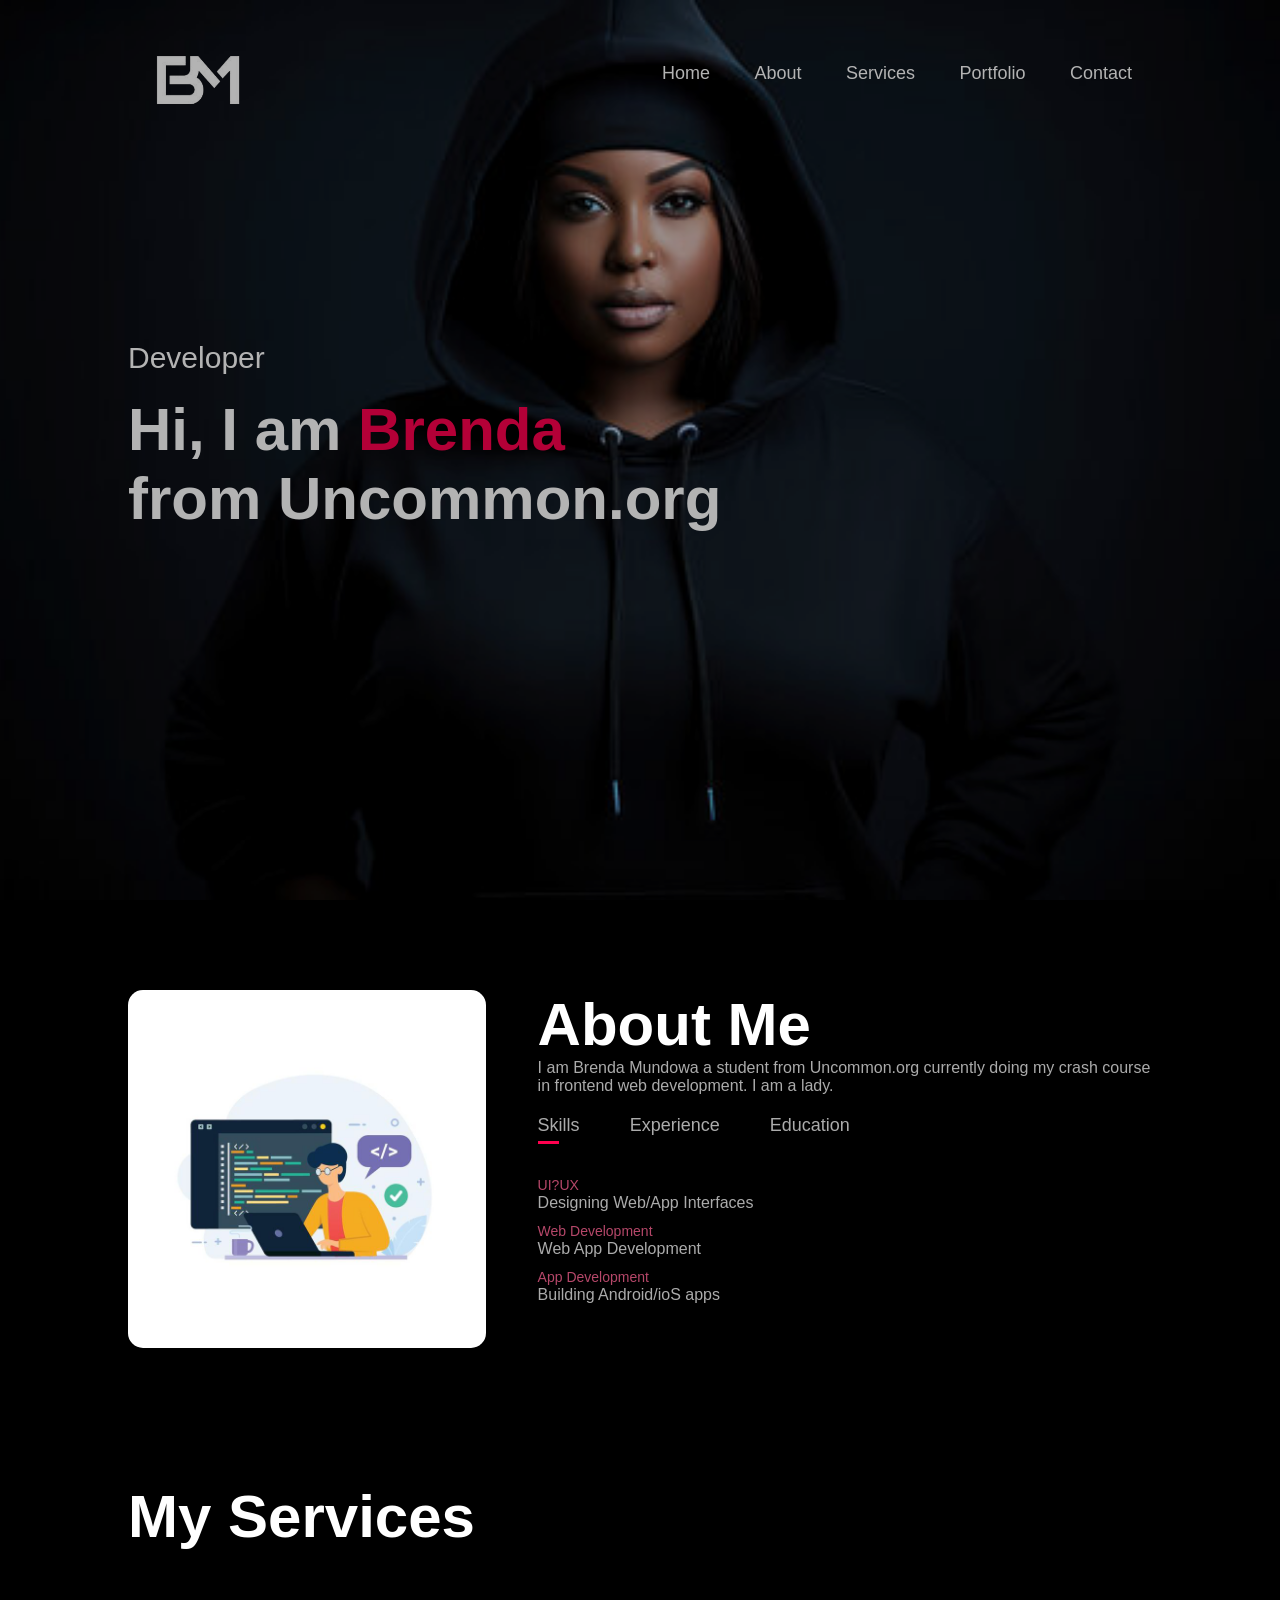
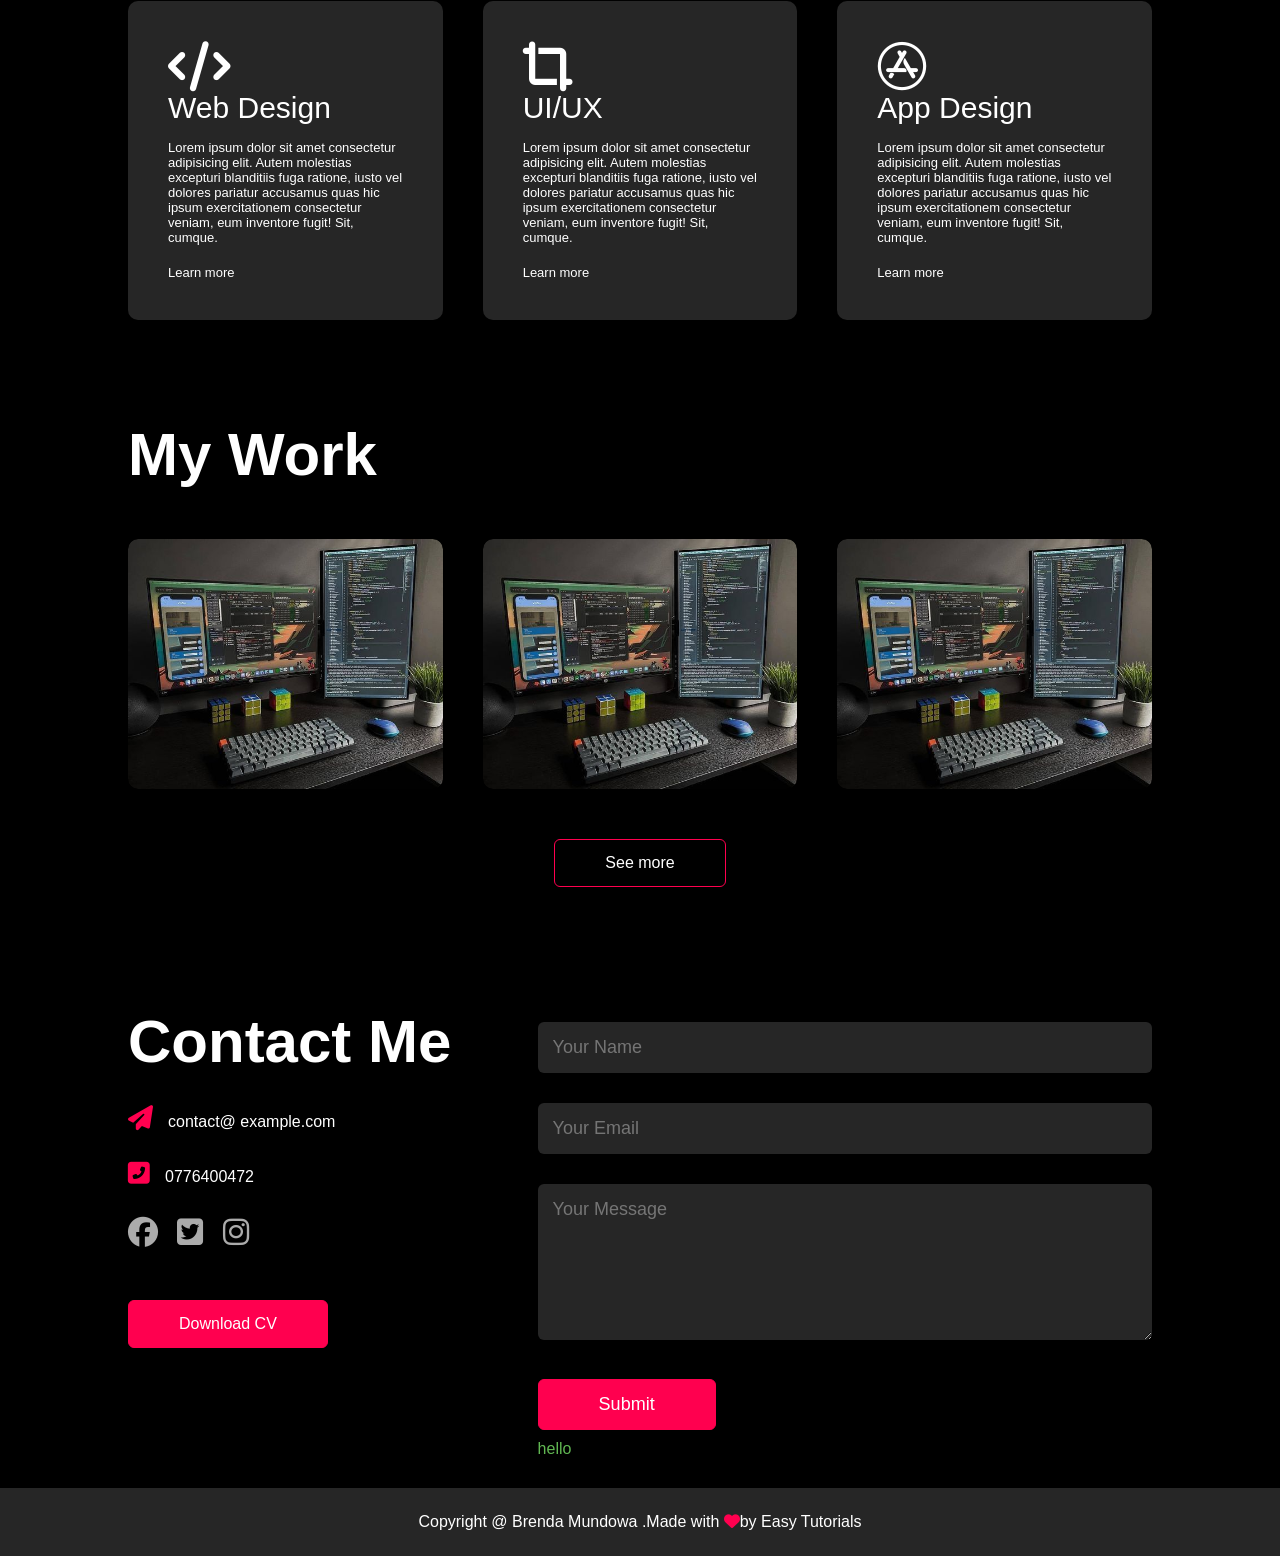
==== Index.html @ cc6803a9 "first commit" ====
<!DOCTYPE html>
<html lang="en">
<head>
    <meta charset="UTF-8">
    <meta name="viewport" content="width=device-width, initial-scale=1.0">
    <title>Personal Portfolio</title>
    <link rel="stylesheet" href="./css/style.css">
    <link rel="stylesheet" href="https://cdnjs.cloudflare.com/ajax/libs/font-awesome/6.6.0/css/all.min.css" integrity="sha512-Kc323vGBEqzTmouAECnVceyQqyqdsSiqLQISBL29aUW4U/M7pSPA/gEUZQqv1cwx4OnYxTxve5UMg5GT6L4JJg==" crossorigin="anonymous" referrerpolicy="no-referrer" />
   
</head>
<body>
    <div id="header">
<div class="container">
    <nav>
        <img src="./images/Bm__7_922_imagens__fotos_e_ilustrações_stock_livres_de_direitos___Shutterstock-removebg-preview (2).png" width="15px" class="logo">
        <ul id="sidemenu">
            <li><a href="#header"> Home</a></li>
            <li><a href="#about"> About</a></li>
            <li><a href="#services"> Services</a></li>
            <li><a href="#portfolio"> Portfolio</a></li>
            <li><a href="# contact"> Contact</a></li>
            <i class="fas fa-times" onclick="closemenu()"></i>
        </ul>
     <i class="fas fa-bars" onclick="openmenu()"></i>   
    </nav>
    <div class="header-text">
        <p>Developer</p>
        <h1>Hi, I am <span>Brenda</span> <br>from Uncommon.org</h1>

    </div>
</div>
    </div>
  <!-- this is my about section  -->
    <div id="about" >
       <div class="container">
        <div class="row">
            <div class="about-col-1">
                <img src="./images/Programmer working on web and application development on computer.jpg" alt="">
            </div>
            <div class="about-col-2">
                <h1 class="sub-title">About Me</h1>
                <p>I am Brenda Mundowa a student from Uncommon.org currently
                     doing my crash course in  frontend web development.
                    I am a lady.
                </p>
                <div class="tab-titles">
                    <p class="tab-links active-link" onclick="opentab('skills')">Skills</p>
                    <p class="tab-links" onclick="opentab('experience')">Experience</p>
                    <p class="tab-links" onclick="opentab('education')">Education</p>
                </div>
                <div  class="tab-contents active-tab" id="skills">
                    <ul>
                        <li> <span> UI?UX</span> <br>Designing Web/App Interfaces</li>
                        <li> <span> Web Development</span> <br> Web App Development</li>
                        <li> <span> App Development</span> <br>Building Android/ioS apps</li>
                    </ul>
                </div>
                
                <div class="tab-contents"  id="experience">
                    <ul>
                        <li> <span> 2021-Current</span> <br>UI/UX Design Training at Uncommon.org</li>
                        <li> <span> 2019-2021</span> <br> UI/UX Design Executive at Coin Digital Ltd</li>
                        <li> <span> App Development</span> <br>Internship at ekart eCommerce.</li>
                    </ul>
                </div>
                <div class="tab-contents" id="education">
                    <ul>
                        <li> <span> 2016</span> <br>UI/UX Design Training at ET Institute</li>
                        <li> <span> 2016</span> <br> MBA from MT Bangalore.</li>
                        <li> <span> 2016</span> <br>BBA from ISM Bangalore.</li>
                    </ul>
                </div>
            </div>
         </div>
        </div>
       </div>
    </div>
    <!-- this is my Services section  -->
     <div id="services">
        <div class="container">
            <h1 class="sub-title"> My Services</h1>
            <div class="services-list">
           <div>
            <i class="fas fa-code"></i>
            <h2>Web Design</h2>
            <p>Lorem ipsum dolor sit amet consectetur adipisicing elit. Autem molestias excepturi blanditiis fuga ratione, iusto vel dolores pariatur accusamus quas hic ipsum exercitationem consectetur
                 veniam, eum inventore fugit! Sit, cumque.</p>
                 <a href="#">Learn more</a>
           </div>
           <div>
            <i class="fas fa-crop-alt"></i>
            <h2>UI/UX</h2>
            <p>Lorem ipsum dolor sit amet consectetur adipisicing elit. Autem molestias excepturi blanditiis fuga ratione, iusto vel dolores pariatur accusamus quas hic ipsum exercitationem consectetur
                 veniam, eum inventore fugit! Sit, cumque.</p>
                 <a href="#">Learn more</a>
           </div>
           <div>
            <i class="fab fa-app-store"></i>
            <h2>App Design</h2>
            <p>Lorem ipsum dolor sit amet consectetur adipisicing elit. Autem molestias excepturi blanditiis fuga ratione, iusto vel dolores pariatur accusamus quas hic ipsum exercitationem consectetur
                 veniam, eum inventore fugit! Sit, cumque.</p>
                 <a href="#">Learn more</a>
           </div>
            </div>
        </div>
     </div>
     <!-- this is my Portfolio  -->
      <div id="portfolio">
        <div class="container">
          <h1 class="sub-title"> My Work</h1>  
          <div class="work-list">
            <div class="work">
                <img src="./images/Dual Screen Workstation.jpg" width="100px" >
                <div class="layer">
                   <h3>Social Media App</h3> 
                   <p>The app connects you to the talented people around the world
                     Download it from play store</p>
                     <a href="#"><i class="fas fa-external-link-alt"> </i></a>
                </div>
            </div>
            <div class="work">
                <img src="./images/Dual Screen Workstation.jpg" width="100px" >
                <div class="layer">
                    <h3>Music App</h3> 
                    <p>The app connects you to the talented people around the world
                      Download it from play store</p>
                      <a href="#"><i class="fas fa-external-link-alt"> </i></a>
                 </div>
            </div>
            <div class="work">
                <img src="./images/Dual Screen Workstation.jpg" width="100px" >
                <div class="layer">
                    <h3>Online Shopping App</h3> 
                    <p>The app connects you to the talented people around the world
                      Download it from play store</p>
                      <a href="#"><i class="fas fa-external-link-alt"></i></a>
                 </div>
            </div>
          </div>
          <a href="#" class="btn"> See more</a>
        </div>
      </div>
      <!-- this is my contact section  -->
       <div id="contact">
        <div class="container">
            <div class="row">
                <div class="contact-left">
                    <h1 class="sub-title"> Contact Me</h1>
                    <p><i class="fas fa-paper-plane"></i>contact@ example.com</p>
                    <p> <i class="fas fa-phone-square-alt"></i>0776400472</p>
                    <div class="social-icons">
                    <a href="https://facebook.com/"><i class="fab fa-facebook "></i></a>
                    <a href=""><i class="fab fa-twitter-square "></i></a>
                    <a href=""><i class="fab fa-instagram "></i></a>
                    <a href=""><i class="fab linkedin "></i></a>
                </div>
            
                <div>
                    <a href="./images/brenda mundowa.doc" download class="btn btn2">Download CV</a>
                </div>
            </div>
                <div class="contact-right">
                <form name="submit-to-google-sheet">
                    <input type="text" name="Name" placeholder="Your Name" required>
                    <input type="text" name="Email" placeholder="Your Email" required>
                     <textarea name="Message" rows="6" placeholder="Your Message"></textarea>
                     <button type="submit" class="btn btn2">Submit</button>

                </form>
                
                <span id="msg">hello</span>
            </div>
        </div>
       </div>
       <div class="copyright">
        <p> Copyright @ Brenda Mundowa .Made with <i class="fas fa-heart" ></i>by Easy Tutorials</p>
       </div>
    </div>
    <script>

   var tablinks = document.getElementsByClassName("tab-links");    
   var tabcontents = document.getElementsByClassName("tab-contents");    
    function opentab(tabname){
        for(tablink of tablinks){
             tablink.classList.remove("active-link");

    }
        for(tabcontent  of tabcontents){
        tabcontent.classList.remove("active-tab");
    }
    event.currentTarget.classList.add("active-link");
    document.getElementById(tabname).classList.add("active-tab");
  
    }
   
    </script>
    <script>
        var sidemeu = document.getElementById("sidemenu");
        function openmenu(){
            sidemeu.style.right = "0";
            
        }
        function closemenu(){
            sidemeu.style.right = "-200px";

        }

    </script>
    <script>
    const scriptURL = "https://script.google.com/macros/s/AKfycbx6pOJKd--6jMdIBgrar7APJxPmO7_d6mEHmMBy56oI2-ceFPCrRtkb4kfU8TaHZUOZCg/exec"
    const form = documemt.forms['submit-to-google-sheet']

    const message = document.getElementById("msg")

    form.addEventlistener('submit', e => {
        e.preventDefault()
        fetch(scriptURL,{ method: 'POST', body: new FormData(form)})
        .then(response => {
        msg.innerHTML = "Message sent successfully"
        setTimeout(function(){
            msg.innerHTML = ""
        } ,5000)
        form.reset()
    })
        .catch(error => console.error('Error!', error.message))

    })

    </script>
    
</body>
</html>
---- css/style.css ----
*{
    margin: 0;
    padding: 0;
    font-family: 'Poppins', sans-serif;
    box-sizing: border-box;


}
html{
    scrollbar-width: smooth;
}
body{
    background: #000;
    color: #ffff;
}
#header{
    width: 100%;
    height: 100vh;
    background-image: url(../images/hero.jpg);
opacity: 0.7;
    background-size: cover;
    background-position: top center;
}
.container{
    padding: 10px 10%;
}
nav{
    display: flex;
    align-items: center;
    justify-content: space-between;
    flex-wrap: wrap;
}
.logo{
    width: 140px;
    
}
nav ul li {
    display: inline-block;
    list-style: none;
    margin: 10px 20px;
}
nav ul li a{
    color: #ffff;
    text-decoration: none;
    font-size: 18px;
    position: relative;
    
}
nav ul li a::after{
    content:'';
    width: 0 ;
    height: 3px;
    background: #ff004f;
    position: absolute;
    left: 0;
    bottom: -6px;
    transition: 0.5s;
}
nav ul li a:hover::after{
width: 100%;

}
.header-text{
    margin-top: 20%;
    font-size: 30px;
}
.header-text h1{
    font-size: 60px;
    margin-top: 20px;
}
.header-text h1 span{
    color: #ff004f;
     
}
/* this is my about  styles */
#about{
    padding: 80px 0;
    color: #ababab;
}
.row{
    display: flex;
    justify-content: space-between;
    flex-wrap: wrap;
}
.about-col-1{
    flex-basis: 35%; 
}
.about-col-1 img{
    width: 100%;
    border-radius: 15px;
}
.about-col-2{
    flex-basis: 60%;
}
.sub-title{
    font-size: 60px;
    font-weight: 600;
    color: #ffff;
}
.tab-titles{
    display: flex;
    margin: 20px 0 40px;
}
.tab-links{
    margin-right: 50px;
    font-size: 18px;
    font-weight: 500;
    cursor: pointer;
    position: relative;
}
.tab-links::after{
 content: '';   
 width: 0;
 height: 3px;
 background: #ff004f;
 position: absolute;
 left: 0;
 bottom: -8px;
 transition: 0.5s;


}
.tab-links.active-link::after{
    width: 50%;

}
.tab-contents ul li{
    list-style: none;
  margin: 10px 0;

}
.tab-contents ul li span{
    color: #b54769;
    font-size: 14px;
}
.tab-contents{
    display: none;
}
.tab-contents.active-tab{
    display: block;
}
/* services section styles */ 
#services{
    padding: 30px 0;
}
.services-list{
    display: grid;
    grid-template-columns: repeat( auto-fit, minmax(250px,1fr));
    grid-gap: 40px;
    margin-top: 50px;
}
.services-list div{
    background: #262626;
    padding: 40px;
    font-size: 13px;
    font-weight: 300;
    border-radius: 10px;
    transition: background 0.5s, transform  0.5s;
}
.services-list div i{
    font-size: 50px;
    margin-bottom: 3opx;
}
.services-list div h2{
    font-size: 30px;
    font-weight: 500;
    margin-bottom: 15px;
}
.services-list div a{
    text-decoration: none;
    color: #fff;
    font: size 12px; 
    margin-top: 20px;
    display: inline-block;
}
.services-list div:hover{
    background: #ff004f;
    transform: translateY(-10px);

}
/* my portfolio section styles  */
#portfolio{
    padding: 50px 0;
}
.work-list{ 
    display: grid;
    grid-template-columns: repeat( auto-fit, minmax(250px,1fr));
    grid-gap: 40px;
    margin-top: 50px;
}
.work{
  border-radius:10px;  
  position: relative;
  overflow: hidden;
}
.work img{
    width: 100%;
    border-radius: 10px;
    display: block;
    transition: transform 0.5s;
}
.layer{
    width: 100%;
    height: 0%;
    background: linear-gradient(rgba(0,0,0,0.6), #ff004f);
    border-radius: 10px;
    position: absolute;
 left: 0;
 bottom: 0;
 overflow: hidden;
 display: flex;
 align-items: center;
 justify-content: center;
 flex-direction: column;
 padding: 0 40px;
 text-align: center;
 font-size: 14px;
transition: height 0,5s;
}
.layer h3{
    font-weight: 500;
    margin-bottom: 20px;
}
.layer a{
    margin-top: 20px;
    color:#ff004f ;
    text-decoration: none;
    font-size: 18px;
    line-height: 60px;
    background: #fff;
    width: 60px;
    height: 60px;
    border-radius:50%;
    text-align: center;
}
.work:hover img{
    transform: scale(1.1);
}
.work:hover .layer{
    height: 100%;
}
.btn{
    display: block;
    margin:50px auto;
    width: fit-content;
    border:1px solid #ff004f;
    padding: 14px 50px;
    border-radius: 6px;
    text-decoration: none;
color: #fff;
transition: background 0 .5s;
}
.btn:hover{
    background: #ff004f;
}
/* my contact section styles  */
.contact-left{
    flex-basis: 35%;
}
.contact-right{
    flex-basis: 60%;

}
.contact-left p{
    margin-top: 30px;
}
.contact-left p i{
    color: #ff004f;
    margin-right: 15px;
    font-size: 25px;
}
.social-icons{
    margin-top: 30px ;
}
.social-icons a{
    text-decoration:none ;
    font-size: 30px;
    margin-right: 15px;
    color: #ababab;
    display: inline-block;
    transition: transform o.5s;
}
.social-icons a:hover{
    color: #ff004f;
    transform: translateY(-5px);

}
.btn.btn2{
    display: inline-block;
    background: #ff004f;
}
.contact-right form{
    width: 100%;
}
form input, form textarea{
   width: 100%; 
   border: 0;
   outline: none;
   background: #262626;
   padding: 15px;
   margin: 15px 0;
   color: #fff;
   font-size: 18px;
   border-radius: 6px;
}
form .btn2{
    padding: 14px 60px;
    font-size: 18px;
    margin-top: 20px;
    cursor: pointer;

}
.copyright{
   width: 100%; 
   text-align: center;
   padding: 25px 0;
   background: #262626;
font-weight: 300;
margin-top: 20px;
}
.copyright i{
   color: #ff004f; 
}
/* ------------------------ csss for small screens  */
nav .fas{
    display: none;
}
@media only screen and (max-width: 600px){
    #header{
        background-image: url(../images/Doom\ and\ Gloom\,\ the\ life\ of\ a\ dev.jpg);
         
    }
    .header-text{
        margin-top: 100%;
        font-size: 16px;
    }
    .header-text h1{
        font-size:30px ;
    }
    nav .fas{
        display: block;
        font-size: 25px;
    }
    nav ul{
        background:#ff004f ;
        position: fixed;
        top: 0;
        right: -200px;
        width: 200px;
        height: 100vh;
        padding-top: 50px;
        z-index: 2;
        transition: right 0.5s;
    }
    nav ul li{
        display: block;
        margin: 25px;

    }
    nav ul .fas{
        position: absolute;
        top: 25px;
        cursor: pointer;
    }
.sub-title{
    font-size: 40px;
}
.about-col-1, .about-col-2{
    flex-basis: 100%;

}
.about-col-1{
    margin-bottom: 30px;

}
.about-col-2{
    font-size: 14px;
}
.tab-links{
    font-size: 16px;
    margin-right: 20px;
}
.contact-left,.contact-right{
    flex-basis: 100%;
}
.copyright{
    font-size: 14px;
}

}
 #msg{
    color: #61b752;
    margin-top: -40px;
    display: block;

}
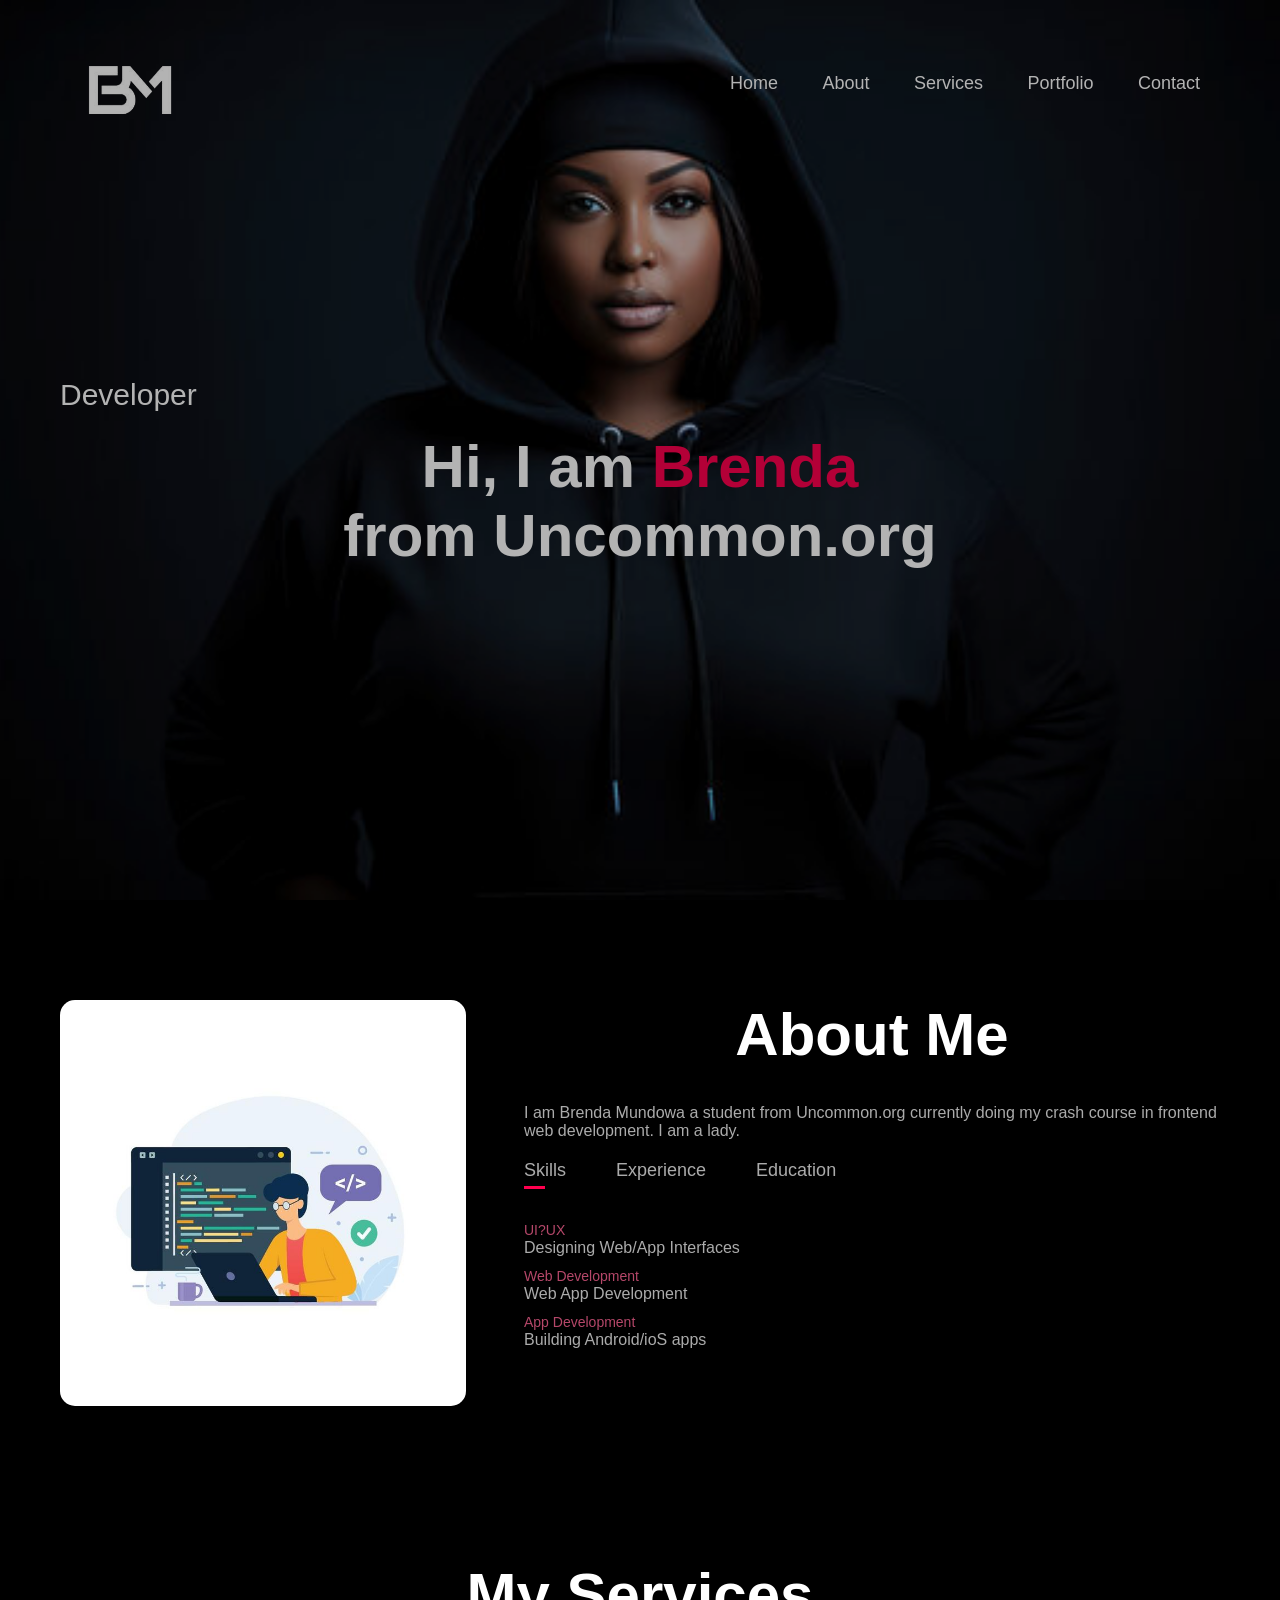
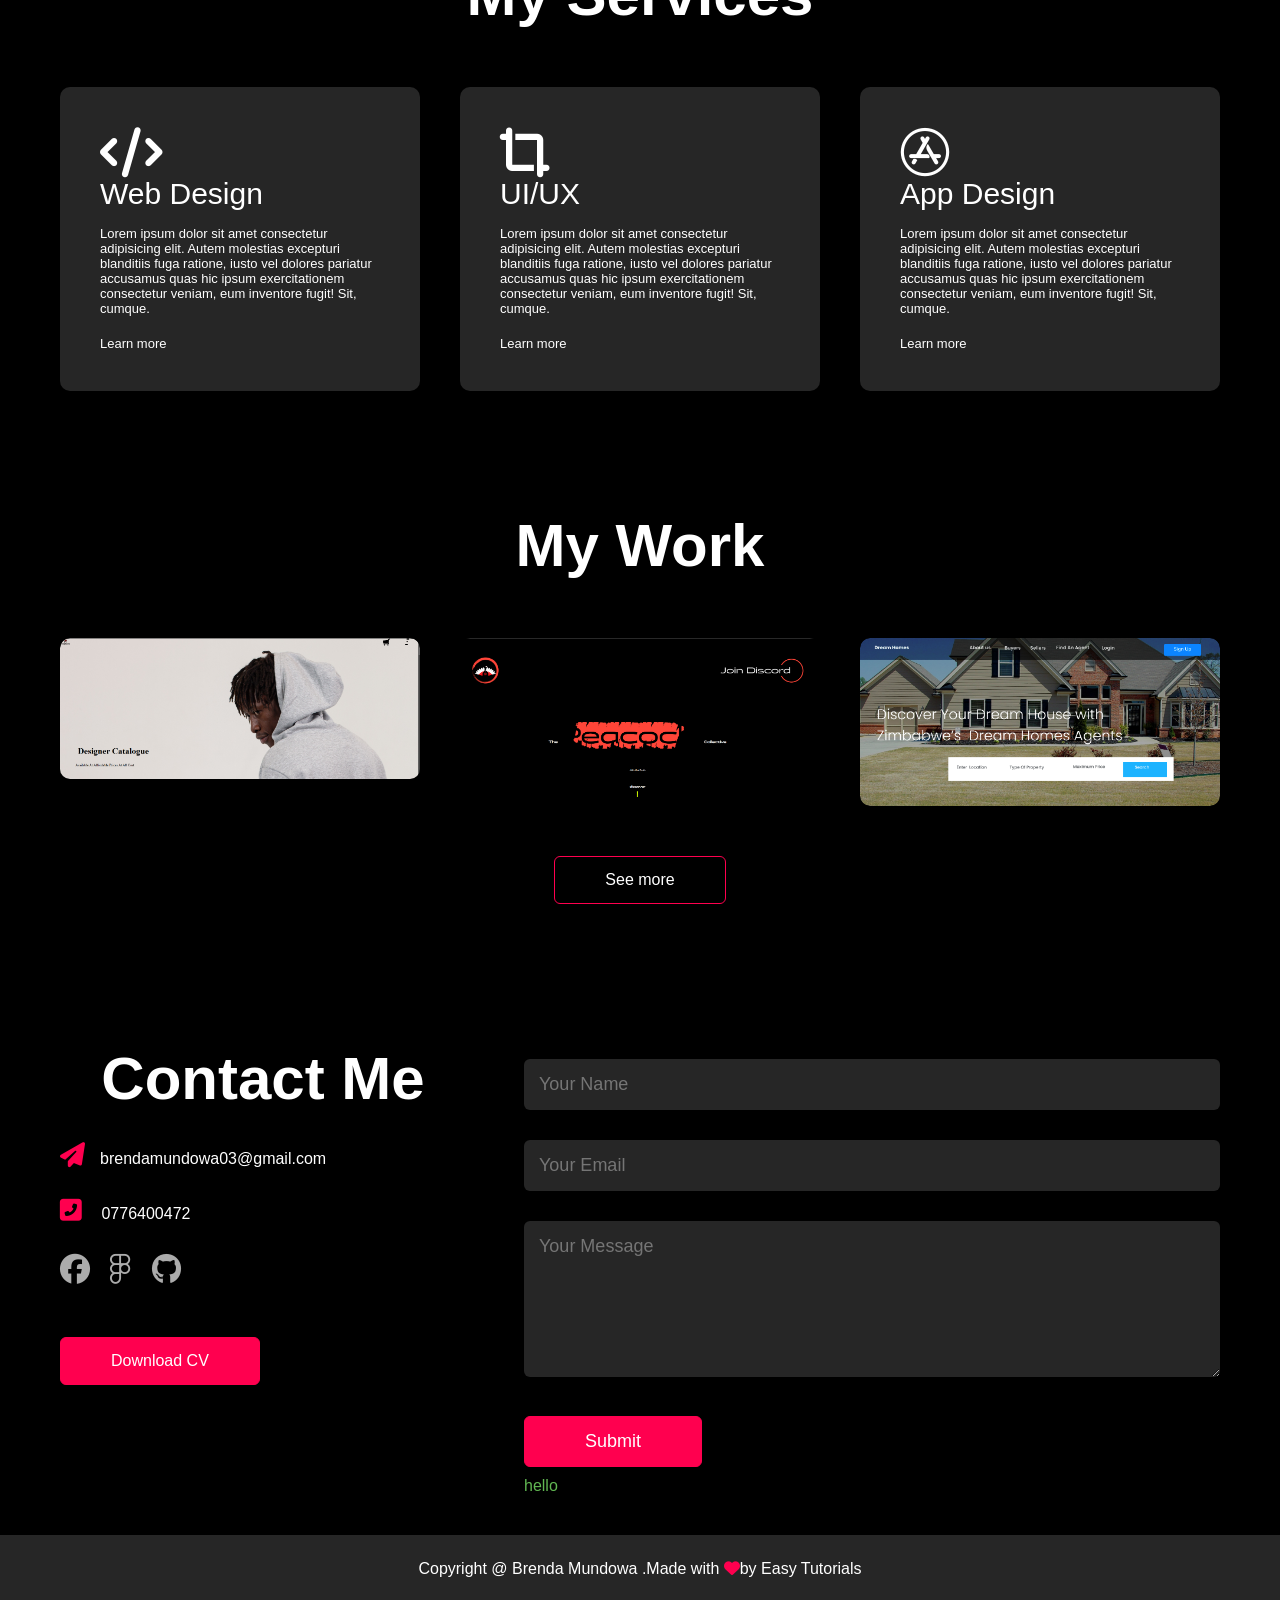
==== commit a0baefcc: "changes" ====
--- a/Index.html
+++ b/Index.html
@@ -110,16 +110,16 @@
           <h1 class="sub-title"> My Work</h1>  
           <div class="work-list">
             <div class="work">
-                <img src="./images/Dual Screen Workstation.jpg" width="100px" >
+                <img src="./images/Shoptacle.png" width="100px" >
                 <div class="layer">
                    <h3>Social Media App</h3> 
                    <p>The app connects you to the talented people around the world
                      Download it from play store</p>
-                     <a href="#"><i class="fas fa-external-link-alt"> </i></a>
+                     <a href="https://brendamundowa.github.io/shoptacle-project/"><i class="fas fa-external-link-alt"> </i></a>
                 </div>
             </div>
             <div class="work">
-                <img src="./images/Dual Screen Workstation.jpg" width="100px" >
+                <img src="./images/peacock  projects.png" width="100px" >
                 <div class="layer">
                     <h3>Music App</h3> 
                     <p>The app connects you to the talented people around the world
@@ -128,16 +128,16 @@
                  </div>
             </div>
             <div class="work">
-                <img src="./images/Dual Screen Workstation.jpg" width="100px" >
+                <img src="./images/Real Estate picture.png" width="100px" >
                 <div class="layer">
                     <h3>Online Shopping App</h3> 
                     <p>The app connects you to the talented people around the world
                       Download it from play store</p>
-                      <a href="#"><i class="fas fa-external-link-alt"></i></a>
+                      <a href="https://www.figma.com/design/CCuyIAf7oX89a572sDBRtn/REAL-ESTATE-PROJECT?node-id=63-4&t=z8F0v1RX9gMmMspI-1"><i class="fas fa-external-link-alt"></i></a>
                  </div>
             </div>
           </div>
-          <a href="#" class="btn"> See more</a>
+          <a href="./pages/projects.html" class="btn"> See more</a>
         </div>
       </div>
       <!-- this is my contact section  -->
@@ -146,12 +146,12 @@
             <div class="row">
                 <div class="contact-left">
                     <h1 class="sub-title"> Contact Me</h1>
-                    <p><i class="fas fa-paper-plane"></i>contact@ example.com</p>
-                    <p> <i class="fas fa-phone-square-alt"></i>0776400472</p>
+                    <p><a href="mailto:brendamundowa03@gmail.com"><i class="fas fa-paper-plane"></i></a>brendamundowa03@gmail.com</p>
+                    <p><a href="tel:+ 263 776 400 472"><i class="fas fa-phone-square-alt"></i></a> </i>0776400472</p>
                     <div class="social-icons">
                     <a href="https://facebook.com/"><i class="fab fa-facebook "></i></a>
-                    <a href=""><i class="fab fa-twitter-square "></i></a>
-                    <a href=""><i class="fab fa-instagram "></i></a>
+                    <a href=""><i class="fa-brands fa-figma"></i></i></a>
+                    <a href="https://github.com/brendamundowa"><i class="fa-brands fa-github"></i></a>
                     <a href=""><i class="fab linkedin "></i></a>
                 </div>
             
--- a/css/style.css
+++ b/css/style.css
@@ -396,3 +396,69 @@
 }
 
 
+/* my pages styles  */
+
+
+.container {
+    max-width: 800px;
+    margin: 0 auto;
+    padding: 20px;
+}
+
+h1 {
+    color: #ffffff;
+    text-align: center;
+    margin-bottom: 5%;
+}
+
+#project-list {
+    display: flex;
+    flex-direction: column;
+    gap: 20px;
+}
+
+.project-card {
+    background-color: #272727;
+    border: 1px solid #ddd;
+    padding: 20px;
+    border-radius: 8px;
+    box-shadow: 0px 4px 8px rgba(0, 0, 0, 0.1);
+    text-align: center;
+    flex: 1 1 calc(50% - 20px); /* Allows two columns with a gap */
+}
+
+.project-card h2 {
+    color: #7a99ff;
+    margin-bottom: 2%;
+}
+
+.project-card p {
+    color: #ffffff;
+}
+
+.project-iframe {
+    width: 100%;
+    height: 400px;
+    border: none;
+    border-radius: 8px;
+    margin-top: 15px;
+}
+
+/* Responsive styles */
+@media (min-width: 768px) {
+    #project-list {
+        flex-direction: row;
+        flex-wrap: wrap;
+        gap: 20px;
+    }
+}
+
+@media (min-width: 1024px) {
+    .container {
+        max-width: 1200px;
+    }
+
+    #project-list .project-card {
+        flex: 1 1 calc(33.33% - 20px); /* Three columns on larger screens */
+    }
+}
